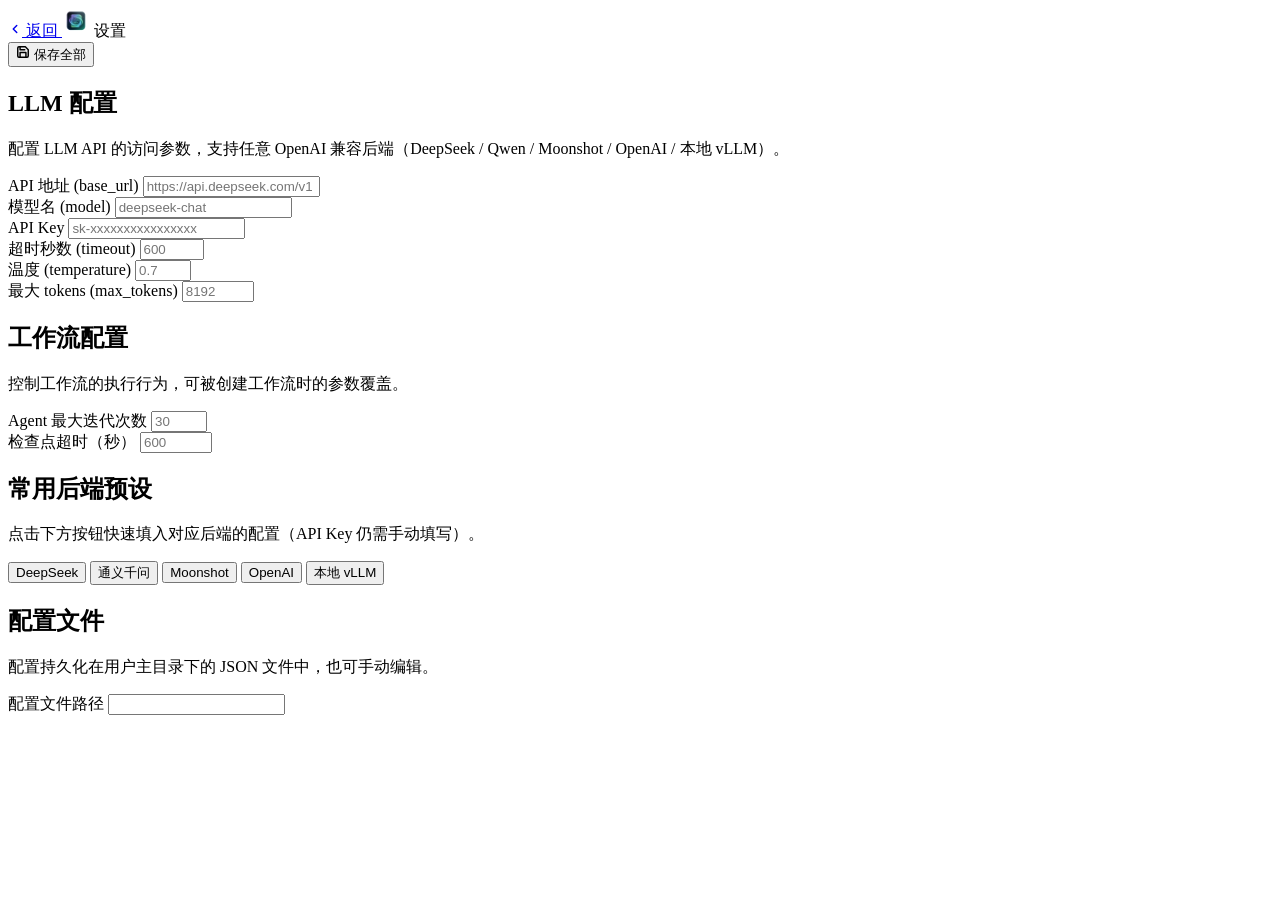
==== web/settings.html @ aea73658 "Initial commit: Project Generator Agent 一句话生成项目的智能体系统，基于 LLM tool-calling 驱动的 SKILL 流水线。  核心模块: - ag" ====
<!DOCTYPE html>
<html lang="zh-CN">
<head>
  <meta charset="UTF-8">
  <meta name="viewport" content="width=device-width, initial-scale=1.0">
  <title>设置 — ProjectGeneratorAgent</title>
  <link rel="icon" href="/icon.png" type="image/png">
  <link rel="stylesheet" href="/assets/css/main.css">
</head>
<body>
  <!-- 顶部导航 -->
  <nav class="navbar">
    <div class="navbar-brand">
      <a href="/" class="btn btn-ghost btn-sm">
        <svg width="14" height="14" viewBox="0 0 24 24" fill="none" stroke="currentColor" stroke-width="2.5" stroke-linecap="round" stroke-linejoin="round"><polyline points="15 18 9 12 15 6"></polyline></svg>
        返回
      </a>
      <img src="/icon.png" alt="PGA" style="width: 28px; height: 28px; border-radius: 6px;">
      <span>设置</span>
    </div>
    <div class="navbar-actions">
      <button class="btn btn-primary btn-sm" id="save-btn">
        <svg width="14" height="14" viewBox="0 0 24 24" fill="none" stroke="currentColor" stroke-width="2.5" stroke-linecap="round" stroke-linejoin="round"><path d="M19 21H5a2 2 0 0 1-2-2V5a2 2 0 0 1 2-2h11l5 5v11a2 2 0 0 1-2 2z"></path><polyline points="17 21 17 13 7 13 7 21"></polyline><polyline points="7 3 7 8 15 8"></polyline></svg>
        保存全部
      </button>
    </div>
  </nav>

  <div class="settings-container">
    <!-- LLM 配置 -->
    <div class="settings-section">
      <h2>LLM 配置</h2>
      <p>配置 LLM API 的访问参数，支持任意 OpenAI 兼容后端（DeepSeek / Qwen / Moonshot / OpenAI / 本地 vLLM）。</p>

      <div class="form-row">
        <div class="form-group">
          <label class="form-label">API 地址 (base_url)</label>
          <input type="text" class="form-input" id="cfg-llm_base_url" placeholder="https://api.deepseek.com/v1">
        </div>
        <div class="form-group">
          <label class="form-label">模型名 (model)</label>
          <input type="text" class="form-input" id="cfg-llm_model" placeholder="deepseek-chat">
        </div>
      </div>

      <div class="form-group">
        <label class="form-label">API Key</label>
        <input type="password" class="form-input" id="cfg-llm_api_key" placeholder="sk-xxxxxxxxxxxxxxxx" autocomplete="off">
      </div>

      <div class="form-row">
        <div class="form-group">
          <label class="form-label">超时秒数 (timeout)</label>
          <input type="number" class="form-input" id="cfg-llm_timeout" placeholder="600" min="10" max="3600">
        </div>
        <div class="form-group">
          <label class="form-label">温度 (temperature)</label>
          <input type="number" class="form-input" id="cfg-llm_temperature" placeholder="0.7" min="0" max="2" step="0.1">
        </div>
      </div>

      <div class="form-group">
        <label class="form-label">最大 tokens (max_tokens)</label>
        <input type="number" class="form-input" id="cfg-llm_max_tokens" placeholder="8192" min="256" max="32768">
      </div>
    </div>

    <!-- 工作流配置 -->
    <div class="settings-section">
      <h2>工作流配置</h2>
      <p>控制工作流的执行行为，可被创建工作流时的参数覆盖。</p>

      <div class="form-row">
        <div class="form-group">
          <label class="form-label">Agent 最大迭代次数</label>
          <input type="number" class="form-input" id="cfg-agent_max_iter" placeholder="30" min="5" max="200">
        </div>
        <div class="form-group">
          <label class="form-label">检查点超时（秒）</label>
          <input type="number" class="form-input" id="cfg-checkpoint_timeout" placeholder="600" min="60" max="86400">
        </div>
      </div>
    </div>

    <!-- 预设后端 -->
    <div class="settings-section">
      <h2>常用后端预设</h2>
      <p>点击下方按钮快速填入对应后端的配置（API Key 仍需手动填写）。</p>
      <div class="flex gap-2" style="flex-wrap: wrap;">
        <button class="btn btn-sm preset-btn" data-base="https://api.deepseek.com/v1" data-model="deepseek-chat">DeepSeek</button>
        <button class="btn btn-sm preset-btn" data-base="https://dashscope.aliyuncs.com/compatible-mode/v1" data-model="qwen-plus">通义千问</button>
        <button class="btn btn-sm preset-btn" data-base="https://api.moonshot.cn/v1" data-model="moonshot-v1-32k">Moonshot</button>
        <button class="btn btn-sm preset-btn" data-base="https://api.openai.com/v1" data-model="gpt-4o">OpenAI</button>
        <button class="btn btn-sm preset-btn" data-base="http://localhost:8000/v1" data-model="custom">本地 vLLM</button>
      </div>
    </div>

    <!-- 配置文件路径 -->
    <div class="settings-section">
      <h2>配置文件</h2>
      <p>配置持久化在用户主目录下的 JSON 文件中，也可手动编辑。</p>
      <div class="form-group">
        <label class="form-label">配置文件路径</label>
        <input type="text" class="form-input" id="cfg-path" readonly>
      </div>
    </div>
  </div>

  <script src="/assets/js/api.js"></script>
  <script src="/assets/js/settings.js"></script>
</body>
</html>
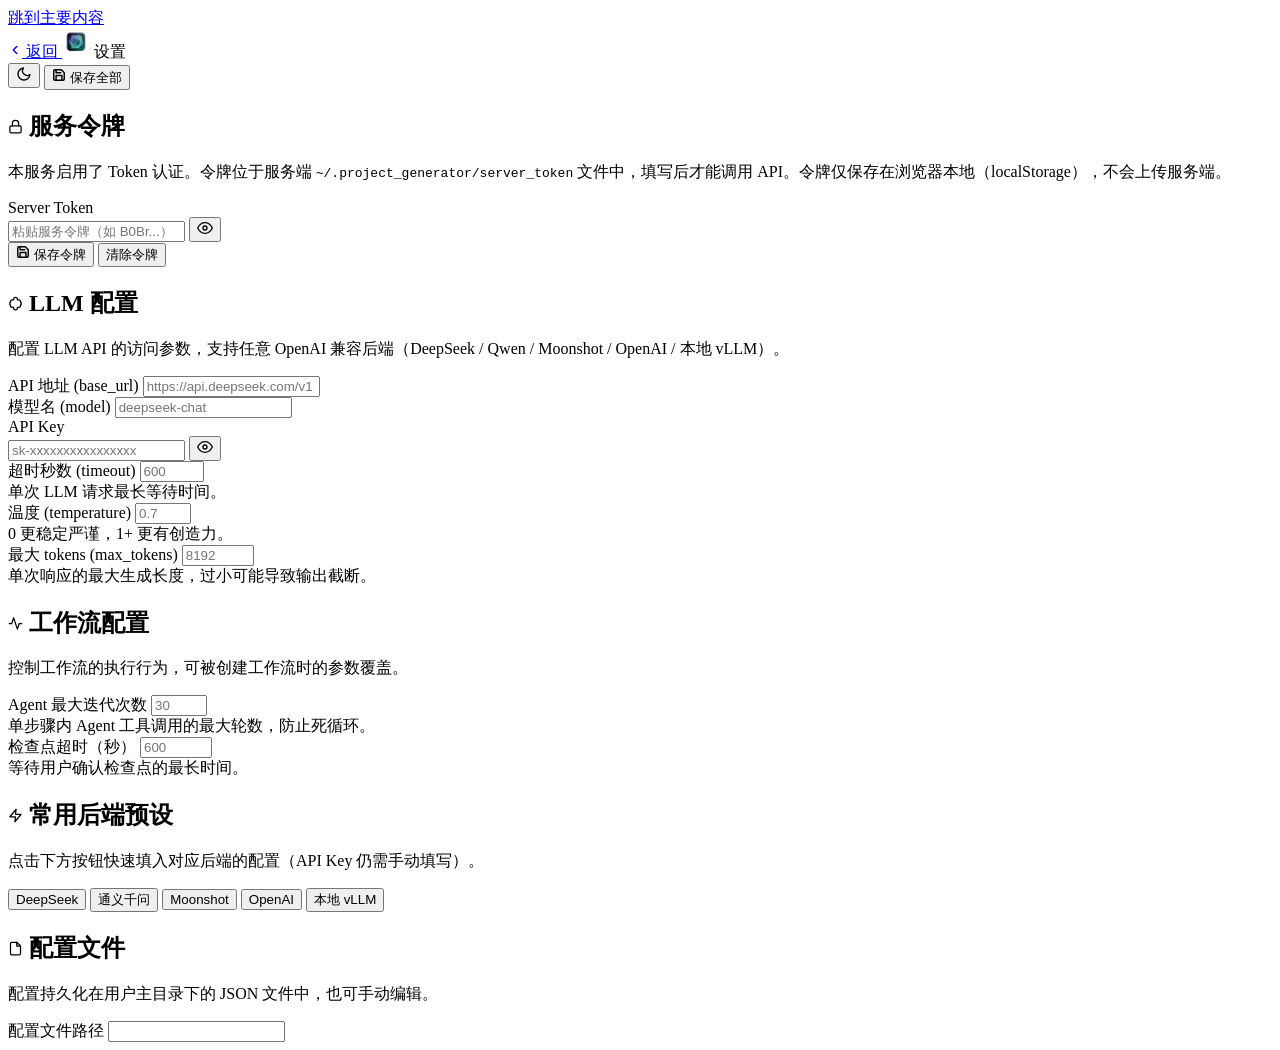
==== commit 37b08495: "重构前端 UI 与技能系统，新增多 agent 调度，清理测试与冗余文件 - 前端：依据 ui-ux-pro-max 方法论重构设计系统（语义令牌/暗色模式/无障碍/SVG 图标），优化工作流时间轴布" ====
--- a/web/settings.html
+++ b/web/settings.html
@@ -1,112 +1,187 @@
 <!DOCTYPE html>
-<html lang="zh-CN">
+<html lang="zh-CN" data-theme="light">
 <head>
   <meta charset="UTF-8">
   <meta name="viewport" content="width=device-width, initial-scale=1.0">
   <title>设置 — ProjectGeneratorAgent</title>
   <link rel="icon" href="/icon.png" type="image/png">
-  <link rel="stylesheet" href="/assets/css/main.css">
+  <link rel="stylesheet" href="/assets/css/main.css?v=7">
+  <script>
+    (function () {
+      try {
+        var t = localStorage.getItem('pga_theme');
+        if (!t && window.matchMedia) t = window.matchMedia('(prefers-color-scheme: dark)').matches ? 'dark' : 'light';
+        document.documentElement.setAttribute('data-theme', t || 'light');
+      } catch (e) {}
+    })();
+  </script>
 </head>
 <body>
+  <a href="#main-content" class="sr-only">跳到主要内容</a>
   <!-- 顶部导航 -->
-  <nav class="navbar">
+  <nav class="navbar" role="navigation" aria-label="主导航">
     <div class="navbar-brand">
-      <a href="/" class="btn btn-ghost btn-sm">
-        <svg width="14" height="14" viewBox="0 0 24 24" fill="none" stroke="currentColor" stroke-width="2.5" stroke-linecap="round" stroke-linejoin="round"><polyline points="15 18 9 12 15 6"></polyline></svg>
+      <a href="/" class="btn btn-ghost btn-sm" aria-label="返回主页">
+        <svg aria-hidden="true" width="14" height="14" viewBox="0 0 24 24" fill="none" stroke="currentColor" stroke-width="2.5" stroke-linecap="round" stroke-linejoin="round"><polyline points="15 18 9 12 15 6"></polyline></svg>
         返回
       </a>
-      <img src="/icon.png" alt="PGA" style="width: 28px; height: 28px; border-radius: 6px;">
+      <img src="/icon.png" alt="PGA Logo" style="width: 28px; height: 28px; border-radius: 6px;">
       <span>设置</span>
     </div>
     <div class="navbar-actions">
-      <button class="btn btn-primary btn-sm" id="save-btn">
-        <svg width="14" height="14" viewBox="0 0 24 24" fill="none" stroke="currentColor" stroke-width="2.5" stroke-linecap="round" stroke-linejoin="round"><path d="M19 21H5a2 2 0 0 1-2-2V5a2 2 0 0 1 2-2h11l5 5v11a2 2 0 0 1-2 2z"></path><polyline points="17 21 17 13 7 13 7 21"></polyline><polyline points="7 3 7 8 15 8"></polyline></svg>
+      <button class="btn btn-ghost btn-icon" type="button" data-theme-toggle aria-label="切换到暗色模式" title="暗色模式">
+        <svg class="icon-moon" aria-hidden="true" width="16" height="16" viewBox="0 0 24 24" fill="none" stroke="currentColor" stroke-width="2" stroke-linecap="round" stroke-linejoin="round"><path d="M21 12.79A9 9 0 1 1 11.21 3 7 7 0 0 0 21 12.79z"></path></svg>
+        <svg class="icon-sun" aria-hidden="true" width="16" height="16" viewBox="0 0 24 24" fill="none" stroke="currentColor" stroke-width="2" stroke-linecap="round" stroke-linejoin="round" style="display:none;"><circle cx="12" cy="12" r="5"></circle><line x1="12" y1="1" x2="12" y2="3"></line><line x1="12" y1="21" x2="12" y2="23"></line><line x1="4.22" y1="4.22" x2="5.64" y2="5.64"></line><line x1="18.36" y1="18.36" x2="19.78" y2="19.78"></line><line x1="1" y1="12" x2="3" y2="12"></line><line x1="21" y1="12" x2="23" y2="12"></line><line x1="4.22" y1="19.78" x2="5.64" y2="18.36"></line><line x1="18.36" y1="5.64" x2="19.78" y2="4.22"></line></svg>
+      </button>
+      <button class="btn btn-primary btn-sm" id="save-btn" type="button">
+        <svg aria-hidden="true" width="14" height="14" viewBox="0 0 24 24" fill="none" stroke="currentColor" stroke-width="2.5" stroke-linecap="round" stroke-linejoin="round"><path d="M19 21H5a2 2 0 0 1-2-2V5a2 2 0 0 1 2-2h11l5 5v11a2 2 0 0 1-2 2z"></path><polyline points="17 21 17 13 7 13 7 21"></polyline><polyline points="7 3 7 8 15 8"></polyline></svg>
         保存全部
       </button>
     </div>
   </nav>
 
-  <div class="settings-container">
+  <div class="settings-container" id="main-content">
+    <!-- 服务令牌 -->
+    <div class="settings-section" id="auth-section">
+      <h2>
+        <span class="section-icon">
+          <svg aria-hidden="true" width="15" height="15" viewBox="0 0 24 24" fill="none" stroke="currentColor" stroke-width="2" stroke-linecap="round" stroke-linejoin="round"><rect x="3" y="11" width="18" height="11" rx="2" ry="2"></rect><path d="M7 11V7a5 5 0 0 1 10 0v4"></path></svg>
+        </span>
+        服务令牌
+      </h2>
+      <p>本服务启用了 Token 认证。令牌位于服务端 <code>~/.project_generator/server_token</code> 文件中，填写后才能调用 API。令牌仅保存在浏览器本地（localStorage），不会上传服务端。</p>
+      <div class="form-group">
+        <label class="form-label" for="cfg-server_token">Server Token</label>
+        <div class="input-wrap">
+          <input type="password" class="form-input" id="cfg-server_token" placeholder="粘贴服务令牌（如 B0Br...）" autocomplete="off" aria-describedby="token-status">
+          <button type="button" class="pw-toggle" data-toggle-target="cfg-server_token" aria-label="显示或隐藏服务令牌">
+            <svg class="icon-eye" aria-hidden="true" width="16" height="16" viewBox="0 0 24 24" fill="none" stroke="currentColor" stroke-width="2" stroke-linecap="round" stroke-linejoin="round"><path d="M1 12s4-8 11-8 11 8 11 8-4 8-11 8-11-8-11-8z"></path><circle cx="12" cy="12" r="3"></circle></svg>
+            <svg class="icon-eye-off" aria-hidden="true" width="16" height="16" viewBox="0 0 24 24" fill="none" stroke="currentColor" stroke-width="2" stroke-linecap="round" stroke-linejoin="round" style="display:none;"><path d="M17.94 17.94A10.07 10.07 0 0 1 12 20c-7 0-11-8-11-8a18.45 18.45 0 0 1 5.06-5.94M9.9 4.24A9.12 9.12 0 0 1 12 4c7 0 11 8 11 8a18.5 18.5 0 0 1-2.16 3.19m-6.72-1.07a3 3 0 1 1-4.24-4.24"></path><line x1="1" y1="1" x2="23" y2="23"></line></svg>
+          </button>
+        </div>
+      </div>
+      <div class="flex gap-2" style="align-items: center; flex-wrap: wrap;">
+        <button class="btn btn-primary btn-sm" id="save-token-btn" type="button">
+          <svg aria-hidden="true" width="14" height="14" viewBox="0 0 24 24" fill="none" stroke="currentColor" stroke-width="2.5" stroke-linecap="round" stroke-linejoin="round"><path d="M19 21H5a2 2 0 0 1-2-2V5a2 2 0 0 1 2-2h11l5 5v11a2 2 0 0 1-2 2z"></path><polyline points="17 21 17 13 7 13 7 21"></polyline><polyline points="7 3 7 8 15 8"></polyline></svg>
+          保存令牌
+        </button>
+        <button class="btn btn-ghost btn-sm" id="clear-token-btn" type="button">清除令牌</button>
+        <span id="token-status" class="text-sm text-muted" role="status" aria-live="polite"></span>
+      </div>
+    </div>
+
     <!-- LLM 配置 -->
     <div class="settings-section">
-      <h2>LLM 配置</h2>
+      <h2>
+        <span class="section-icon">
+          <svg aria-hidden="true" width="15" height="15" viewBox="0 0 24 24" fill="none" stroke="currentColor" stroke-width="2" stroke-linecap="round" stroke-linejoin="round"><path d="M12 2a3 3 0 0 0-3 3v1H7a3 3 0 0 0-3 3v1H3v4h1v1a3 3 0 0 0 3 3h2v1a3 3 0 0 0 6 0v-1h2a3 3 0 0 0 3-3v-1h1v-4h-1V9a3 3 0 0 0-3-3h-2V5a3 3 0 0 0-3-3z"></path></svg>
+        </span>
+        LLM 配置
+      </h2>
       <p>配置 LLM API 的访问参数，支持任意 OpenAI 兼容后端（DeepSeek / Qwen / Moonshot / OpenAI / 本地 vLLM）。</p>
 
       <div class="form-row">
         <div class="form-group">
-          <label class="form-label">API 地址 (base_url)</label>
+          <label class="form-label" for="cfg-llm_base_url">API 地址 (base_url)</label>
           <input type="text" class="form-input" id="cfg-llm_base_url" placeholder="https://api.deepseek.com/v1">
         </div>
         <div class="form-group">
-          <label class="form-label">模型名 (model)</label>
+          <label class="form-label" for="cfg-llm_model">模型名 (model)</label>
           <input type="text" class="form-input" id="cfg-llm_model" placeholder="deepseek-chat">
         </div>
       </div>
 
       <div class="form-group">
-        <label class="form-label">API Key</label>
-        <input type="password" class="form-input" id="cfg-llm_api_key" placeholder="sk-xxxxxxxxxxxxxxxx" autocomplete="off">
+        <label class="form-label" for="cfg-llm_api_key">API Key</label>
+        <div class="input-wrap">
+          <input type="password" class="form-input" id="cfg-llm_api_key" placeholder="sk-xxxxxxxxxxxxxxxx" autocomplete="off">
+          <button type="button" class="pw-toggle" data-toggle-target="cfg-llm_api_key" aria-label="显示或隐藏 API Key">
+            <svg class="icon-eye" aria-hidden="true" width="16" height="16" viewBox="0 0 24 24" fill="none" stroke="currentColor" stroke-width="2" stroke-linecap="round" stroke-linejoin="round"><path d="M1 12s4-8 11-8 11 8 11 8-4 8-11 8-11-8-11-8z"></path><circle cx="12" cy="12" r="3"></circle></svg>
+            <svg class="icon-eye-off" aria-hidden="true" width="16" height="16" viewBox="0 0 24 24" fill="none" stroke="currentColor" stroke-width="2" stroke-linecap="round" stroke-linejoin="round" style="display:none;"><path d="M17.94 17.94A10.07 10.07 0 0 1 12 20c-7 0-11-8-11-8a18.45 18.45 0 0 1 5.06-5.94M9.9 4.24A9.12 9.12 0 0 1 12 4c7 0 11 8 11 8a18.5 18.5 0 0 1-2.16 3.19m-6.72-1.07a3 3 0 1 1-4.24-4.24"></path><line x1="1" y1="1" x2="23" y2="23"></line></svg>
+          </button>
+        </div>
       </div>
 
       <div class="form-row">
         <div class="form-group">
-          <label class="form-label">超时秒数 (timeout)</label>
+          <label class="form-label" for="cfg-llm_timeout">超时秒数 (timeout)</label>
           <input type="number" class="form-input" id="cfg-llm_timeout" placeholder="600" min="10" max="3600">
+          <div class="form-helper">单次 LLM 请求最长等待时间。</div>
         </div>
         <div class="form-group">
-          <label class="form-label">温度 (temperature)</label>
+          <label class="form-label" for="cfg-llm_temperature">温度 (temperature)</label>
           <input type="number" class="form-input" id="cfg-llm_temperature" placeholder="0.7" min="0" max="2" step="0.1">
+          <div class="form-helper">0 更稳定严谨，1+ 更有创造力。</div>
         </div>
       </div>
 
       <div class="form-group">
-        <label class="form-label">最大 tokens (max_tokens)</label>
+        <label class="form-label" for="cfg-llm_max_tokens">最大 tokens (max_tokens)</label>
         <input type="number" class="form-input" id="cfg-llm_max_tokens" placeholder="8192" min="256" max="32768">
+        <div class="form-helper">单次响应的最大生成长度，过小可能导致输出截断。</div>
       </div>
     </div>
 
     <!-- 工作流配置 -->
     <div class="settings-section">
-      <h2>工作流配置</h2>
+      <h2>
+        <span class="section-icon">
+          <svg aria-hidden="true" width="15" height="15" viewBox="0 0 24 24" fill="none" stroke="currentColor" stroke-width="2" stroke-linecap="round" stroke-linejoin="round"><polyline points="22 12 18 12 15 21 9 3 6 12 2 12"></polyline></svg>
+        </span>
+        工作流配置
+      </h2>
       <p>控制工作流的执行行为，可被创建工作流时的参数覆盖。</p>
 
       <div class="form-row">
         <div class="form-group">
-          <label class="form-label">Agent 最大迭代次数</label>
+          <label class="form-label" for="cfg-agent_max_iter">Agent 最大迭代次数</label>
           <input type="number" class="form-input" id="cfg-agent_max_iter" placeholder="30" min="5" max="200">
+          <div class="form-helper">单步骤内 Agent 工具调用的最大轮数，防止死循环。</div>
         </div>
         <div class="form-group">
-          <label class="form-label">检查点超时（秒）</label>
+          <label class="form-label" for="cfg-checkpoint_timeout">检查点超时（秒）</label>
           <input type="number" class="form-input" id="cfg-checkpoint_timeout" placeholder="600" min="60" max="86400">
+          <div class="form-helper">等待用户确认检查点的最长时间。</div>
         </div>
       </div>
     </div>
 
     <!-- 预设后端 -->
     <div class="settings-section">
-      <h2>常用后端预设</h2>
+      <h2>
+        <span class="section-icon">
+          <svg aria-hidden="true" width="15" height="15" viewBox="0 0 24 24" fill="none" stroke="currentColor" stroke-width="2" stroke-linecap="round" stroke-linejoin="round"><path d="M13 2L3 14h9l-1 8 10-12h-9l1-8z"></path></svg>
+        </span>
+        常用后端预设
+      </h2>
       <p>点击下方按钮快速填入对应后端的配置（API Key 仍需手动填写）。</p>
       <div class="flex gap-2" style="flex-wrap: wrap;">
-        <button class="btn btn-sm preset-btn" data-base="https://api.deepseek.com/v1" data-model="deepseek-chat">DeepSeek</button>
-        <button class="btn btn-sm preset-btn" data-base="https://dashscope.aliyuncs.com/compatible-mode/v1" data-model="qwen-plus">通义千问</button>
-        <button class="btn btn-sm preset-btn" data-base="https://api.moonshot.cn/v1" data-model="moonshot-v1-32k">Moonshot</button>
-        <button class="btn btn-sm preset-btn" data-base="https://api.openai.com/v1" data-model="gpt-4o">OpenAI</button>
-        <button class="btn btn-sm preset-btn" data-base="http://localhost:8000/v1" data-model="custom">本地 vLLM</button>
+        <button class="btn btn-sm preset-btn" type="button" data-base="https://api.deepseek.com/v1" data-model="deepseek-chat">DeepSeek</button>
+        <button class="btn btn-sm preset-btn" type="button" data-base="https://dashscope.aliyuncs.com/compatible-mode/v1" data-model="qwen-plus">通义千问</button>
+        <button class="btn btn-sm preset-btn" type="button" data-base="https://api.moonshot.cn/v1" data-model="moonshot-v1-32k">Moonshot</button>
+        <button class="btn btn-sm preset-btn" type="button" data-base="https://api.openai.com/v1" data-model="gpt-4o">OpenAI</button>
+        <button class="btn btn-sm preset-btn" type="button" data-base="http://localhost:8000/v1" data-model="custom">本地 vLLM</button>
       </div>
     </div>
 
     <!-- 配置文件路径 -->
     <div class="settings-section">
-      <h2>配置文件</h2>
+      <h2>
+        <span class="section-icon">
+          <svg aria-hidden="true" width="15" height="15" viewBox="0 0 24 24" fill="none" stroke="currentColor" stroke-width="2" stroke-linecap="round" stroke-linejoin="round"><path d="M14 2H6a2 2 0 0 0-2 2v16a2 2 0 0 0 2 2h12a2 2 0 0 0 2-2V8z"></path><polyline points="14 2 14 8 20 8"></polyline></svg>
+        </span>
+        配置文件
+      </h2>
       <p>配置持久化在用户主目录下的 JSON 文件中，也可手动编辑。</p>
       <div class="form-group">
-        <label class="form-label">配置文件路径</label>
-        <input type="text" class="form-input" id="cfg-path" readonly>
+        <label class="form-label" for="cfg-path">配置文件路径</label>
+        <input type="text" class="form-input" id="cfg-path" readonly aria-label="配置文件路径">
       </div>
     </div>
   </div>
 
-  <script src="/assets/js/api.js"></script>
-  <script src="/assets/js/settings.js"></script>
+  <script src="/assets/js/api.js?v=7"></script>
+  <script src="/assets/js/theme.js?v=7"></script>
+  <script src="/assets/js/settings.js?v=7"></script>
 </body>
 </html>
